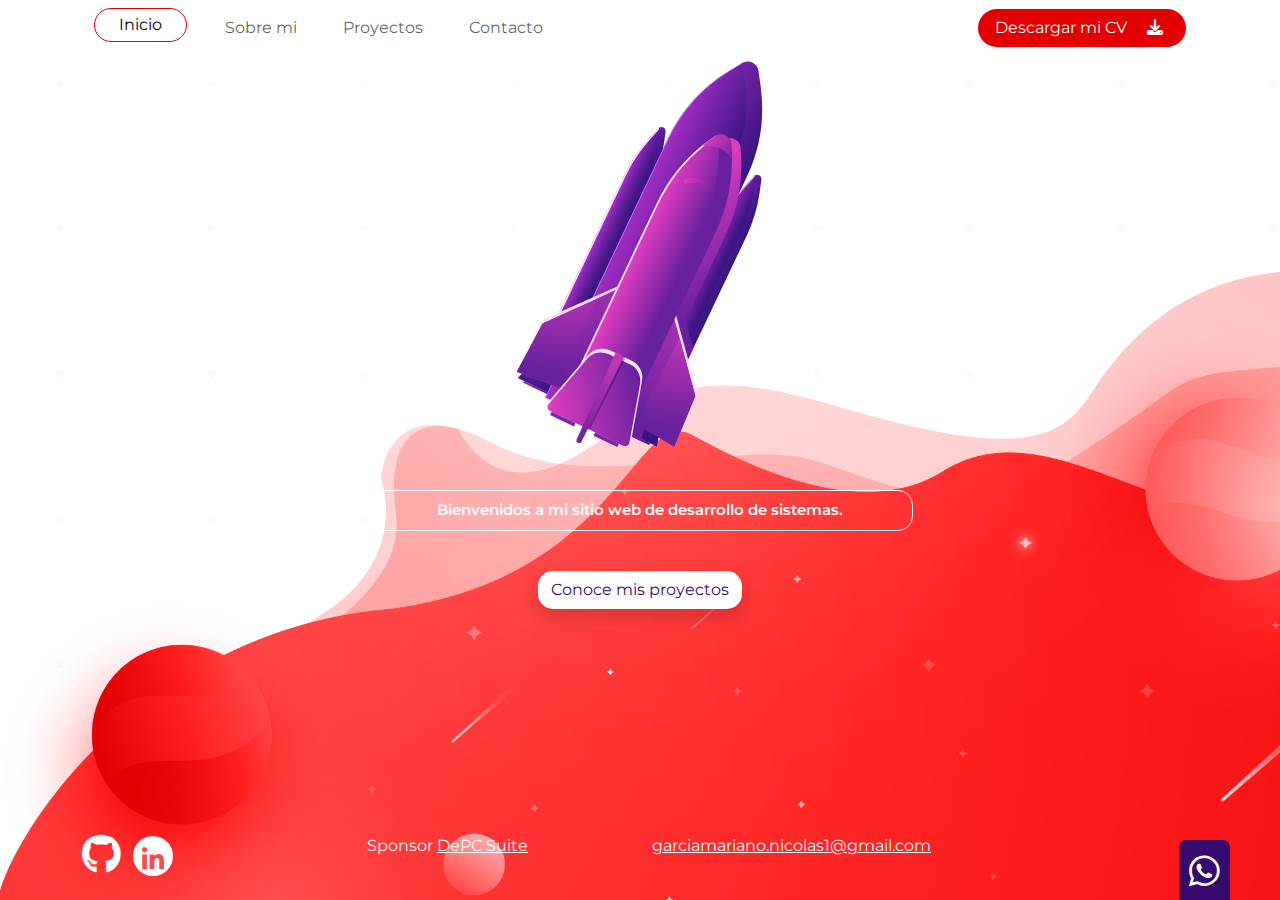
==== index.html @ ac3c0c03 "Configuracion inicial" ====
<!DOCTYPE html>
<html lang="es" class="h-100">

<head>
    <meta charset="UTF-8">
    <meta name="viewport" content="width=device-width, initial-scale=1.0">
    <title>Inicio</title>
    <link rel="stylesheet" href="css/fontawesome/css/all.min.css">
    <link rel="stylesheet" href="css/fontawesome/css/fontawesome.min.css">
    <link rel="stylesheet" href="css/bootstrap/css/bootstrap.min.css">
    <script src="css/bootstrap/css/bootstrap.min.css"></script> 
    <link rel="stylesheet" href="css/estilos.css">
    <link rel="shortcut icon" href="images/favicon.ico"/>
</head>

<body id="inicio" class="d-flex flex-column h-100">
    <header class="container">
        <nav class="navbar navbar-expand-md">
            <div class="container-fluid">
                <button class="navbar-toggler" type="button" data-bs-toggle="collapse" data-bs-target="#navbarCollapse"
                    aria-controls="navbarCollapse" aria-expanded="false" aria-label="Toggle navigation">
                    <span class="navbar-toggler-icon"></span>
                </button>
                <div class="collapse navbar-collapse" id="navbarCollapse">
                    <ul class="navbar-nav me-auto mb-2 mb-md-0">
                        <li class="nav-item">
                            <a class="nav-link px-4 py-1 active" href="index.html">Inicio</a>
                        </li>
                        <li class="nav-item">
                            <a class="nav-link" href="sobre-mi.html">Sobre mi</a>
                        </li>
                        <li class="nav-item">
                            <a class="nav-link" href="proyectos.html">Proyectos</a>
                        </li>
                        <li class="nav-item">
                            <a class="nav-link" href="contacto.html">Contacto</a>
                        </li>
                    </ul>
                    <div class="cv">
                        <a href="files/Currículum Vitae (2).pdf" download="Currículum.pdf" target="_blank">Descargar mi
                            CV <i class="fas fa-download px-3"></i></a>
                    </div>
                </div>
            </div>
        </nav>
    </header>
    <main class="container">
        <div class="row">
            <div class="col-12 mx-auto text-center cohete">
                <a href="proyectos.html"><img src="images/cohete.svg" alt=""></a>
            </div>
            <div class="col-12 col-sm-6 offset-sm-3 text-center">
                <div class="my-4">
                    <p class="px-5 py-2">Bienvenidos a mi sitio web de desarrollo de sistemas.</p>
                </div>
            </div>
            <div class="col-12 text-center pt-3 pb-5">
                <a href="proyectos.html" class="btn shadow">Conoce mis proyectos</a>
            </div>
        </div>
    </main>
    <footer class="container mt-auto pb-4">
        <div class="row">
            <div class="col-3">
                <a href="https://github.com/" target="_blank"><i class="fa-brands fa-github"></i></a>
                <a href="https://www.linkedin.com/" target="_blank"><i class="fa-brands fa-linkedin-in"></i></a>
            </div>
            <div class="col-3">
                Sponsor <a href="https://depcsuite.com/" target="_blank">DePC Suite</a>
            </div>
            <div class="col-3">
                <a href="mailto:garciamariano.nicolas1@gmail.com">garciamariano.nicolas1@gmail.com</a>
            </div>
            <div class="col-3">
                <div class="btn-whatsapp"><a href="https://wa.me/2901473443" target="_blank">
                        <i class="fa-brands fa-whatsapp"></i></a></div>
            </div>
        </div>
    </footer>
</body>

</html>
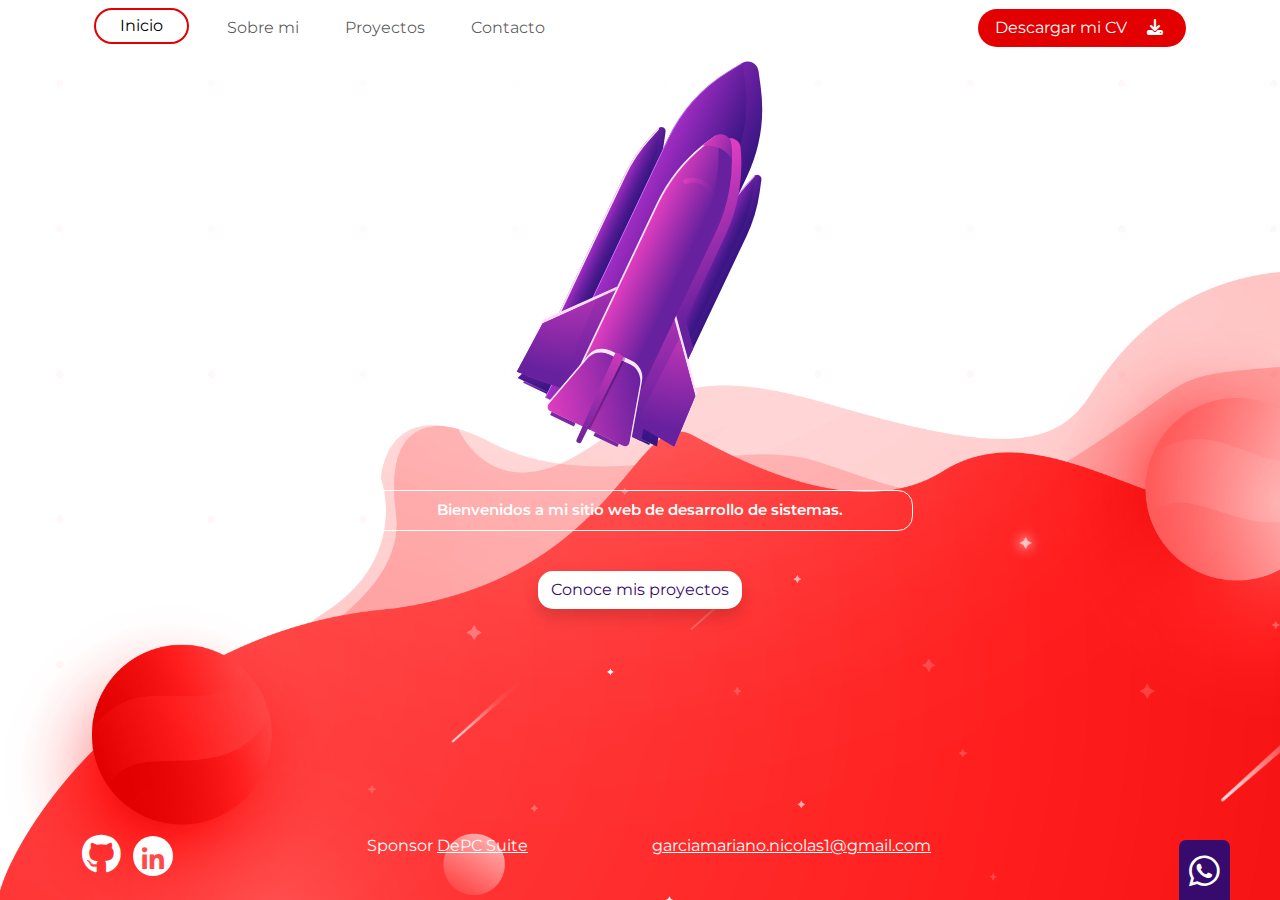
==== commit 4f805322: "terminado" ====
--- a/index.html
+++ b/index.html
@@ -10,7 +10,7 @@
     <link rel="stylesheet" href="css/bootstrap/css/bootstrap.min.css">
     <script src="css/bootstrap/css/bootstrap.min.css"></script> 
     <link rel="stylesheet" href="css/estilos.css">
-    <link rel="shortcut icon" href="images/favicon.ico"/>
+    <link rel="shortcut icon" href="images/favicon.png">
 </head>
 
 <body id="inicio" class="d-flex flex-column h-100">
--- a/css/estilos.css
+++ b/css/estilos.css
@@ -16,7 +16,7 @@
 }
 
 #proyectos h1 {
-    font-size: 36px;
+    font-size: 38px;
     color: #E20000;
     margin-top: 45px;
     margin-bottom: 50px;
@@ -71,16 +71,18 @@
     margin: 0 8px;
 }
 
-#contacto footer .fa-whatsapp {
-    padding: 10px;
-    font-size: 35px;
-}
-
 #proyectos footer {
     color: #E20000;
 }
 
 #proyectos footer a {
+    color: #E20000;
+}
+#sobre-mi footer {
+    color: #E20000;
+}
+
+#sobre-mi footer a {
     color: #E20000;
 }
 
@@ -101,8 +103,25 @@
     border-radius: 80px;
     margin: 0 8px;
 }
-
-#proyectos footer .fa-whatsapp {
+#sobre-mi footer .fa-github {
+    font-size: 40px;
+    color: #E20000;
+}
+
+#sobre-mi footer .fa-linkedin-in {
+    color: white;
+    background-color: #E20000;
+    font-size: 25px;
+    border: 0px;
+    height: 40px;
+    width: 40px;
+    text-align: center;
+    padding: 11px 0 0 0;
+    border-radius: 80px;
+    margin: 0 8px;
+}
+
+footer .fa-whatsapp {
     padding: 10px;
     font-size: 35px;
 }
@@ -119,7 +138,7 @@
 }
 
 .active {
-    border: #e20000 solid 1px;
+    border: #e20000 solid 2px;
     border-radius: 20px;
 }
 
@@ -235,8 +254,85 @@
 .foto-perfil{
     border-radius: 600px;
     height: 300px;
+    margin-bottom: 10px;
     
 }
+#stack {
+    background: rgb(125, 7, 7);
+    background: linear-gradient(90deg, rgba(125, 7, 7, 1) 0%, rgba(215, 11, 11, 1) 100%);
+}
+
+#stack h2 {
+    color: white;
+    font-size: 24px;
+}
+#stack .iconos {
+    font-size: 60px;
+    color: #6A6A6A;  
+}
+#stack h3 {
+    font-size: 15px;
+}
+#stack .tecnologia {
+    background-color: white;
+    border-radius: 12px;
+    text-align: center;
+}
+.img-fluid {
+    max-width: 100%;
+    height: auto
+     }
+#formacion img {
+    filter: grayscale(100%)
+     }
+     img, svg {
+        vertical-align: middle;
+     }
+     #experiencia h3, #formacion h3 {
+        color: #6A6A6A;
+        font-size: 18px;
+        font-weight: 600;
+    } 
+    #experiencia h4, #formacion h4 {
+        font-size: 17px;
+     }
+     #experiencia h5, #formacion h5 {
+        color: #6A6A6A;
+        font-size: 14px;
+    }
+    #experiencia h2, #experiencia h4, #formacion h2, #formacion h4 {
+        color: #370A6D;
+    }
+    #experiencia h2, #formacion h2 {
+        font-weight: 400;
+        font-size: 24px;
+     }
+     #experiencia p {
+        color: #6a6a6a;
+        font-size: 16px;
+    }
+    #idiomas .card {
+        background-color: #370A6D;
+        border-radius: 15px;
+        padding: 40px 0;
+    }
+    #sobre-mi .card {
+        height: 182px;
+    }
+    #idiomas i {
+        font-size: 80px;
+        color: white;
+    }
+    #idiomas h2 {
+        font-size: 16px;
+    }
+    #idiomas ul {
+        padding: 0px;
+        font-size: 14px;
+        color: #282828;
+        list-style-type: none;
+    }
+   
 
 @media (max-width:750px) {
 
